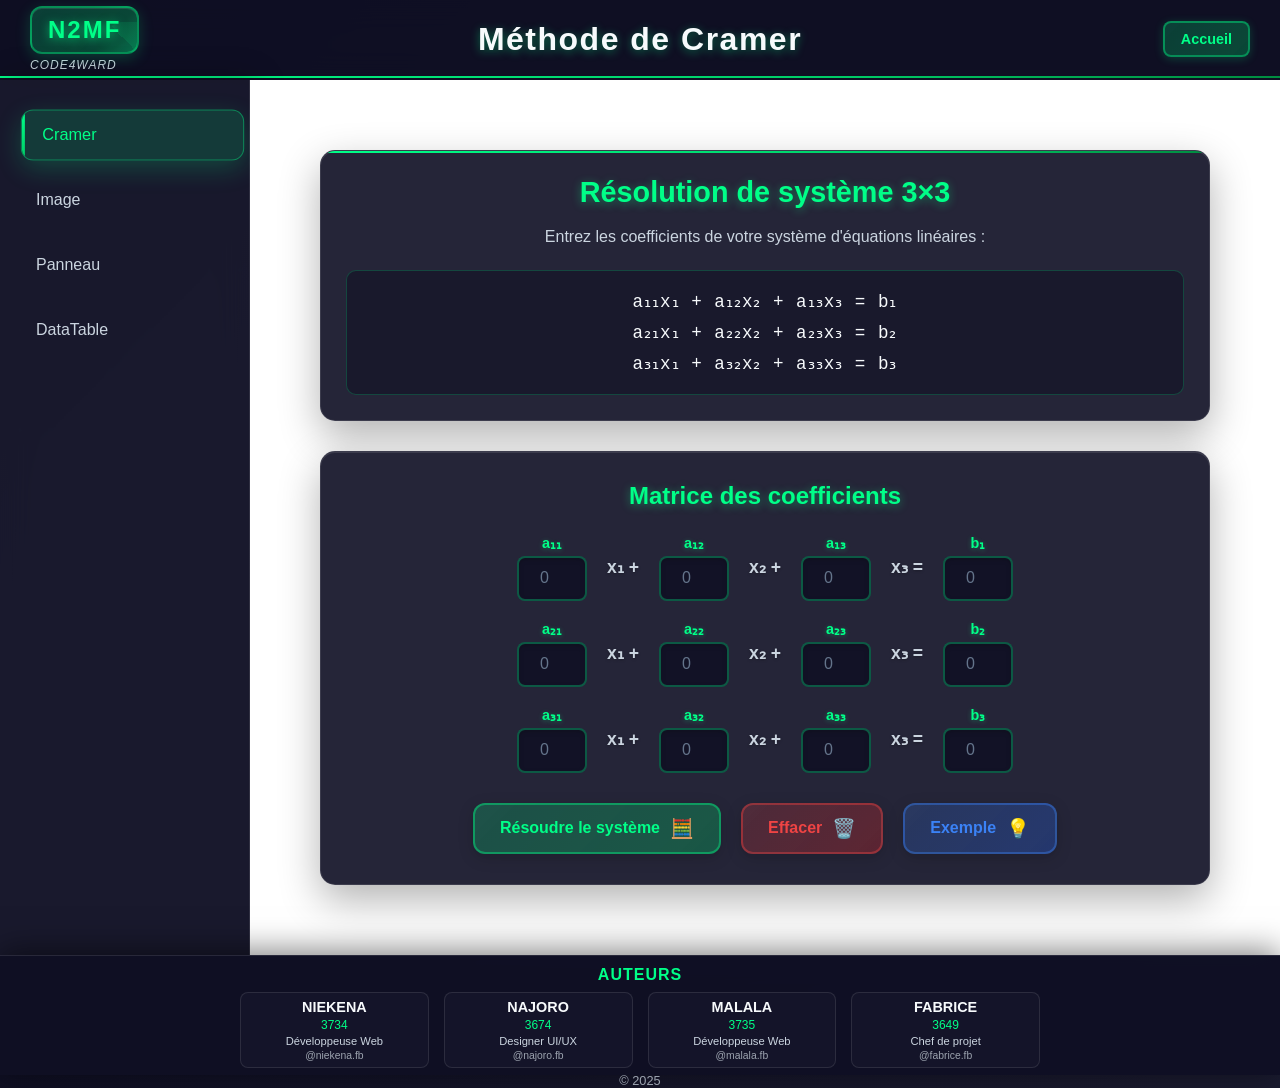
==== pages/cramer.html @ 55951e8e "Ajout de tous les fichiers" ====
<!DOCTYPE html>
<html lang="fr">

<head>
    <meta charset="UTF-8">
    <meta name="viewport" content="width=device-width, initial-scale=1.0">
    <title>Résolution Cramer - Projet DHTML</title>
    <link rel="stylesheet" href="../css/style.css">
    <link rel="stylesheet" href="../css/cramer.css">
</head>

<body>
    <!-- En tête -->
    <header>
        <div class="logo-container">
            <div class="logo">N2MF</div>
            <div class="devise">CODE4WARD</div>
        </div>
        <h1>Méthode de Cramer</h1>
        <a href="../homepage.html" class="login-btn">Accueil</a>
    </header>

    <!-- Zone d'affichage -->
    <div class="container">
        <nav>
            <a href="cramer.html" class="active">Cramer</a>
            <a href="image.html">Image</a>
            <a href="panneau.html">Panneau</a>
            <a href="datatable.html">DataTable</a>
        </nav>

        <main>
            <div id="cramer-container">
                <!-- Section d'explication -->
                <div class="explanation-card">
                    <h2>Résolution de système 3×3</h2>
                    <p>Entrez les coefficients de votre système d'équations linéaires :</p>
                    <div class="equation-display">
                        <span class="equation-line">a₁₁x₁ + a₁₂x₂ + a₁₃x₃ = b₁</span>
                        <span class="equation-line">a₂₁x₁ + a₂₂x₂ + a₂₃x₃ = b₂</span>
                        <span class="equation-line">a₃₁x₁ + a₃₂x₂ + a₃₃x₃ = b₃</span>
                    </div>
                </div>

                <!-- Formulaire de saisie -->
                <div class="input-section">
                    <div class="matrix-container">
                        <h3>Matrice des coefficients</h3>
                        <div class="matrix-grid">
                            <!-- Ligne 1 -->
                            <div class="matrix-row">
                                <div class="input-group">
                                    <label>a₁₁</label>
                                    <input type="number" id="a11" step="any" placeholder="0">
                                </div>
                                <span class="variable">x₁ +</span>
                                <div class="input-group">
                                    <label>a₁₂</label>
                                    <input type="number" id="a12" step="any" placeholder="0">
                                </div>
                                <span class="variable">x₂ +</span>
                                <div class="input-group">
                                    <label>a₁₃</label>
                                    <input type="number" id="a13" step="any" placeholder="0">
                                </div>
                                <span class="variable">x₃ =</span>
                                <div class="input-group">
                                    <label>b₁</label>
                                    <input type="number" id="b1" step="any" placeholder="0">
                                </div>
                            </div>

                            <!-- Ligne 2 -->
                            <div class="matrix-row">
                                <div class="input-group">
                                    <label>a₂₁</label>
                                    <input type="number" id="a21" step="any" placeholder="0">
                                </div>
                                <span class="variable">x₁ +</span>
                                <div class="input-group">
                                    <label>a₂₂</label>
                                    <input type="number" id="a22" step="any" placeholder="0">
                                </div>
                                <span class="variable">x₂ +</span>
                                <div class="input-group">
                                    <label>a₂₃</label>
                                    <input type="number" id="a23" step="any" placeholder="0">
                                </div>
                                <span class="variable">x₃ =</span>
                                <div class="input-group">
                                    <label>b₂</label>
                                    <input type="number" id="b2" step="any" placeholder="0">
                                </div>
                            </div>

                            <!-- Ligne 3 -->
                            <div class="matrix-row">
                                <div class="input-group">
                                    <label>a₃₁</label>
                                    <input type="number" id="a31" step="any" placeholder="0">
                                </div>
                                <span class="variable">x₁ +</span>
                                <div class="input-group">
                                    <label>a₃₂</label>
                                    <input type="number" id="a32" step="any" placeholder="0">
                                </div>
                                <span class="variable">x₂ +</span>
                                <div class="input-group">
                                    <label>a₃₃</label>
                                    <input type="number" id="a33" step="any" placeholder="0">
                                </div>
                                <span class="variable">x₃ =</span>
                                <div class="input-group">
                                    <label>b₃</label>
                                    <input type="number" id="b3" step="any" placeholder="0">
                                </div>
                            </div>
                        </div>
                    </div>

                    <!-- Boutons d'action -->
                    <div class="action-buttons">
                        <button id="solve-btn" class="solve-button">
                            <span class="button-text">Résoudre le système</span>
                            <span class="button-icon">🧮</span>
                        </button>
                        <button id="clear-btn" class="clear-button">
                            <span class="button-text">Effacer</span>
                            <span class="button-icon">🗑️</span>
                        </button>
                        <button id="example-btn" class="example-button">
                            <span class="button-text">Exemple</span>
                            <span class="button-icon">💡</span>
                        </button>
                    </div>
                </div>

                <!-- Zone de résultats -->
                <div id="results-section" class="results-hidden">
                    <h3>Résultats</h3>

                    <!-- Déterminants -->
                    <div class="determinants-grid">
                        <div class="det-card">
                            <h4>Déterminant principal (Δ)</h4>
                            <div id="det-main" class="det-value">0</div>
                        </div>
                        <div class="det-card">
                            <h4>Δx</h4>
                            <div id="det-x" class="det-value">0</div>
                        </div>
                        <div class="det-card">
                            <h4>Δy</h4>
                            <div id="det-y" class="det-value">0</div>
                        </div>
                        <div class="det-card">
                            <h4>Δz</h4>
                            <div id="det-z" class="det-value">0</div>
                        </div>
                    </div>

                    <!-- Solutions finales -->
                    <div class="solutions-grid">
                        <div class="solution-card">
                            <h4>x₁</h4>
                            <div id="solution-x1" class="solution-value">0</div>
                        </div>
                        <div class="solution-card">
                            <h4>x₂</h4>
                            <div id="solution-x2" class="solution-value">0</div>
                        </div>
                        <div class="solution-card">
                            <h4>x₃</h4>
                            <div id="solution-x3" class="solution-value">0</div>
                        </div>
                    </div>

                    <!-- Messages d'état -->
                    <div id="status-message" class="status-message"></div>
                </div>
            </div>
        </main>
    </div>

    <!-- Pied de page -->
    <footer>
        <div class="footer-title">AUTEURS</div>
        <div class="team-info">
            <div class="member">
                <div class="member-name">NIEKENA</div>
                <div class="member-matricule">3734</div>
                <div class="member-role">Développeuse Web</div>
                <div class="member-facebook">@niekena.fb</div>
            </div>
            <div class="member">
                <div class="member-name">NAJORO</div>
                <div class="member-matricule">3674</div>
                <div class="member-role"> Designer UI/UX</div>
                <div class="member-facebook">@najoro.fb</div>
            </div>
            <div class="member">
                <div class="member-name">MALALA</div>
                <div class="member-matricule">3735</div>
                <div class="member-role">Développeuse Web</div>
                <div class="member-facebook">@malala.fb</div>
            </div>
            <div class="member">
                <div class="member-name">FABRICE</div>
                <div class="member-matricule">3649</div>
                <div class="member-role">Chef de projet</div>
                <div class="member-facebook">@fabrice.fb</div>
            </div>
        </div>
        <div class="copyright">© 2025</div>
    </footer>

    <!-- Scripts -->
    <script src="https://code.jquery.com/jquery-3.6.0.min.js"></script>
    <script src="../js/cramer.js"></script>

</body>

</html>
---- css/style.css ----
* {
    margin: 0;
    padding: 0;
    box-sizing: border-box;
}

body {
    font-family: 'Segoe UI', Tahoma, Geneva, Verdana, sans-serif;
    background: linear-gradient(135deg, #0f0f23 0%, #1a1a2e 50%, #16213e 100%);
    color: #e2e8f0;
    min-height: 100vh;
    display: grid;
    grid-template-areas:
        "header header"
        "nav main"
        "footer footer";
    grid-template-rows: 80px 1fr 120px;
    grid-template-columns: 250px 1fr;
    overflow-x: hidden;
}

/* Header sombre moderne avec logo */
.header,
header {
    grid-area: header;
    background: rgba(15, 15, 35, 0.95);
    backdrop-filter: blur(15px);
    display: flex;
    align-items: center;
    justify-content: space-between;
    padding: 0 30px;
    box-shadow: 0 4px 30px rgba(0, 0, 0, 0.5);
    border-bottom: 2px solid transparent;
    position: relative;
}

header::after {
    content: '';
    position: absolute;
    bottom: 0;
    left: 0;
    right: 0;
    height: 2px;
    background: linear-gradient(90deg, #00ff88, #00cc66, #004d1a, #00ff88);
    background-size: 200% 100%;
    animation: gradientFlow 4s ease-in-out infinite;
}

@keyframes gradientFlow {

    0%,
    100% {
        background-position: 0% 50%;
    }

    50% {
        background-position: 100% 50%;
    }
}

/* Logo N2MF */
.logo-container {
    display: flex;
    flex-direction: column;
    align-items: flex-start;
}

.logo {
    background: linear-gradient(135deg, rgba(0, 255, 136, 0.2) 0%, rgba(0, 204, 102, 0.3) 70%, rgba(0, 255, 136, 0.4) 100%);
    border: 2px solid rgba(0, 255, 136, 0.4);
    border-radius: 12px;
    padding: 8px 16px;
    font-size: 1.5rem;
    font-weight: 700;
    color: #00ff88;
    letter-spacing: 2px;
    text-shadow: 0 2px 10px rgba(0, 255, 136, 0.6);
    box-shadow:
        0 4px 15px rgba(0, 255, 136, 0.2),
        inset 0 1px 0 rgba(255, 255, 255, 0.1);
    position: relative;
    overflow: hidden;
}

.logo::before {
    content: '';
    position: absolute;
    bottom: 0;
    right: 0;
    width: 30px;
    height: 30px;
    background: linear-gradient(45deg, transparent 50%, rgba(0, 255, 136, 0.1) 50%);
    border-radius: 50% 0 0 0;
}

.devise {
    font-size: 0.75rem;
    color: #cbd5e0;
    margin-top: 4px;
    font-style: italic;
    font-weight: 300;
    letter-spacing: 1px;
}

header h1 {
    font-size: 2rem;
    font-weight: 600;
    color: #f7fafc;
    letter-spacing: 1.5px;
    text-shadow: 0 2px 10px rgba(0, 255, 136, 0.4);
    position: absolute;
    left: 50%;
    transform: translateX(-50%);
}

/* Login button */
.login-btn {
    background: linear-gradient(135deg, rgba(0, 255, 136, 0.2) 0%, rgba(0, 204, 102, 0.3) 100%);
    border: 2px solid rgba(0, 255, 136, 0.4);
    border-radius: 8px;
    padding: 8px 16px;
    font-size: 0.9rem;
    font-weight: 600;
    color: #00ff88;
    text-decoration: none;
    transition: all 0.3s ease;
    box-shadow: 0 2px 10px rgba(0, 255, 136, 0.2);
    cursor: pointer;
}

.login-btn:hover {
    background: linear-gradient(135deg, rgba(0, 255, 136, 0.3) 0%, rgba(0, 204, 102, 0.4) 100%);
    transform: translateY(-2px);
    box-shadow: 0 4px 20px rgba(0, 255, 136, 0.3);
}

/* Container - garde ta structure flexbox */
.container {
    display: contents;
    /* Permet au grid de fonctionner avec ta structure */
}

/* Navigation sombre élégante */
nav {
    grid-area: nav;
    background: rgba(26, 26, 46, 0.9);
    backdrop-filter: blur(15px);
    padding: 2rem 0;
    box-shadow: 4px 0 30px rgba(0, 0, 0, 0.3);
    border-right: 1px solid rgba(255, 255, 255, 0.1);
    display: flex;
    flex-direction: column;
    gap: 15px;
    padding: 30px 15px;
}

nav a {
    color: #cbd5e0;
    text-decoration: none;
    padding: 15px 20px;
    border-radius: 12px;
    transition: all 0.4s cubic-bezier(0.4, 0, 0.2, 1);
    position: relative;
    font-weight: 500;
    font-size: 1rem;
    overflow: hidden;
    border: 1px solid transparent;
}

nav a::before {
    content: '';
    position: absolute;
    top: 0;
    left: -100%;
    width: 100%;
    height: 100%;
    background: linear-gradient(90deg, transparent, rgba(0, 255, 136, 0.1), transparent);
    transition: left 0.6s ease;
}

nav a::after {
    content: '';
    position: absolute;
    top: 0;
    left: 0;
    width: 3px;
    height: 0;
    background: linear-gradient(180deg, #00ff88, #00cc66);
    transition: height 0.4s ease;
    border-radius: 0 2px 2px 0;
}

nav a:hover {
    background: rgba(0, 255, 136, 0.1);
    color: #00ff88;
    transform: translateX(8px) scale(1.02);
    box-shadow: 0 8px 25px rgba(0, 255, 136, 0.2);
    border-color: rgba(0, 255, 136, 0.3);
}

nav a:hover::before {
    left: 100%;
}

nav a:hover::after {
    height: 100%;
}

/* Main content - fond blanc */
main {
    grid-area: main;
    display: flex;
    align-items: center;
    justify-content: center;
    background: #ffffff;
    padding: 50px;
}

#affichage {
    background: rgba(26, 26, 46, 0.95);
    backdrop-filter: blur(20px);
    padding: 50px 40px;
    border-radius: 20px;
    box-shadow:
        0 20px 60px rgba(0, 0, 0, 0.4),
        inset 0 1px 0 rgba(255, 255, 255, 0.1);
    text-align: center;
    max-width: 600px;
    width: 100%;
    position: relative;
    overflow: hidden;
    border: 1px solid rgba(255, 255, 255, 0.1);
}

#affichage::before {
    content: '';
    position: absolute;
    top: 0;
    left: 0;
    right: 0;
    height: 3px;
    background: linear-gradient(90deg, #00ff88, #00cc66, #004d1a, #00ff88);
    background-size: 300% 100%;
    animation: shimmerDark 3s ease-in-out infinite;
}

@keyframes shimmerDark {
    0% {
        background-position: -300% 0;
    }

    100% {
        background-position: 300% 0;
    }
}

#affichage p {
    font-size: 2.2rem;
    font-weight: 300;
    color: #f7fafc;
    margin: 0;
    line-height: 1.4;
    text-shadow: 0 2px 10px rgba(0, 255, 136, 0.3);
}

#affichage:hover {
    transform: translateY(-5px);
    box-shadow:
        0 30px 80px rgba(0, 0, 0, 0.6),
        0 0 40px rgba(0, 255, 136, 0.15),
        inset 0 1px 0 rgba(255, 255, 255, 0.1);
}

/* Footer restructuré */
footer {
    grid-area: footer;
    background: rgba(15, 15, 35, 0.95);
    backdrop-filter: blur(15px);
    display: flex;
    flex-direction: column;
    align-items: center;
    justify-content: flex-start;
    padding: 10px 20px 5px 20px;
    box-shadow: 0 -4px 30px rgba(0, 0, 0, 0.5);
    border-top: 1px solid rgba(255, 255, 255, 0.1);
}

.footer-title {
    color: #00ff88;
    font-weight: 700;
    font-size: 1rem;
    margin-bottom: 8px;
    letter-spacing: 1px;
}

.team-info {
    display: grid;
    grid-template-columns: repeat(4, 1fr);
    gap: 15px;
    width: 100%;
    max-width: 800px;
    margin-bottom: 5px;
}

.member {
    text-align: center;
    padding: 6px;
    background: rgba(26, 26, 46, 0.6);
    border-radius: 8px;
    border: 1px solid rgba(255, 255, 255, 0.1);
}

.member-name {
    color: #f7fafc;
    font-weight: 600;
    font-size: 0.9rem;
    margin-bottom: 3px;
}

.member-matricule {
    color: #00ff88;
    font-size: 0.75rem;
    font-weight: 500;
    margin-bottom: 3px;
}

.member-role {
    color: #cbd5e0;
    font-size: 0.7rem;
    margin-bottom: 3px;
}

.member-facebook {
    color: #9ca3af;
    font-size: 0.65rem;
}

.copyright {
    color: #9ca3af;
    font-size: 0.8rem;
    font-weight: 400;
}

/* Animations d'entrée conservées */
header {
    animation: slideInDown 0.8s ease-out;
}

nav {
    animation: slideInLeft 0.8s ease-out 0.2s both;
}

main {
    animation: fadeInScale 1s ease-out 0.4s both;
}

footer {
    animation: slideInUp 0.8s ease-out 0.6s both;
}

@keyframes slideInDown {
    from {
        transform: translateY(-100%);
        opacity: 0;
    }

    to {
        transform: translateY(0);
        opacity: 1;
    }
}

@keyframes slideInLeft {
    from {
        transform: translateX(-100%);
        opacity: 0;
    }

    to {
        transform: translateX(0);
        opacity: 1;
    }
}

@keyframes slideInUp {
    from {
        transform: translateY(100%);
        opacity: 0;
    }

    to {
        transform: translateY(0);
        opacity: 1;
    }
}

@keyframes fadeInScale {
    from {
        opacity: 0;
        transform: scale(0.9);
    }

    to {
        opacity: 1;
        transform: scale(1);
    }
}

/* Responsive design pour mobile */
@media (max-width: 768px) {
    body {
        grid-template-areas:
            "header"
            "nav"
            "main"
            "footer";
        grid-template-columns: 1fr;
        grid-template-rows: 80px auto 1fr 140px;
    }

    header {
        flex-direction: row;
        justify-content: space-between;
        padding: 10px 20px;
        gap: 0;
    }

    .logo {
        font-size: 1.2rem;
        padding: 6px 12px;
    }

    .devise {
        font-size: 0.65rem;
    }

    header h1 {
        font-size: 1.5rem;
        position: static;
        transform: none;
    }

    .login-btn {
        font-size: 0.8rem;
        padding: 6px 12px;
    }

    nav {
        flex-direction: row;
        overflow-x: auto;
        padding: 15px;
        gap: 10px;
    }

    nav a {
        flex-shrink: 0;
        min-width: 100px;
        text-align: center;
        transform: none;
    }

    nav a:hover {
        transform: scale(1.05);
    }

    main {
        padding: 30px 20px;
    }

    #affichage {
        padding: 30px 25px;
    }

    #affichage p {
        font-size: 1.8rem;
    }

    .team-info {
        grid-template-columns: repeat(2, 1fr);
        gap: 10px;
    }

    .member {
        padding: 6px;
    }

    .member-name {
        font-size: 0.8rem;
    }

    .member-matricule {
        font-size: 0.7rem;
    }

    .member-role {
        font-size: 0.65rem;
    }

    .member-facebook {
        font-size: 0.6rem;
    }
}

/* Effets de particules subtiles - vert tech */
body::before {
    content: '';
    position: fixed;
    top: 0;
    left: 0;
    width: 100%;
    height: 100%;
    background-image:
        radial-gradient(2px 2px at 20px 30px, rgba(0, 255, 136, 0.2), transparent),
        radial-gradient(2px 2px at 40px 70px, rgba(0, 204, 102, 0.2), transparent),
        radial-gradient(1px 1px at 90px 40px, rgba(0, 77, 26, 0.3), transparent);
    background-repeat: repeat;
    background-size: 100px 100px;
    animation: sparkle 10s ease-in-out infinite;
    pointer-events: none;
    z-index: -1;
}

@keyframes sparkle {

    0%,
    100% {
        opacity: 0.3;
    }

    50% {
        opacity: 0.1;
    }
}
---- css/cramer.css ----
/* CSS spécifique pour la page Cramer */

/* Navigation active */
nav a.active {
    background: rgba(0, 255, 136, 0.15);
    color: #00ff88;
    border-color: rgba(0, 255, 136, 0.4);
    transform: translateX(8px) scale(1.02);
    box-shadow: 0 8px 25px rgba(0, 255, 136, 0.2);
}

nav a.active::after {
    height: 100%;
}

/* Container principal Cramer */
#cramer-container {
    width: 100%;
    max-width: 1200px;
    margin: 0 auto;
    padding: 20px;
    display: flex;
    flex-direction: column;
    gap: 30px;
}

/* Card d'explication */
.explanation-card {
    background: rgba(26, 26, 46, 0.95);
    backdrop-filter: blur(20px);
    padding: 25px;
    border-radius: 15px;
    box-shadow:
        0 15px 40px rgba(0, 0, 0, 0.3),
        inset 0 1px 0 rgba(255, 255, 255, 0.1);
    border: 1px solid rgba(255, 255, 255, 0.1);
    text-align: center;
    position: relative;
    overflow: hidden;
}

.explanation-card::before {
    content: '';
    position: absolute;
    top: 0;
    left: 0;
    right: 0;
    height: 2px;
    background: linear-gradient(90deg, #00ff88, #00cc66, #004d1a, #00ff88);
    background-size: 200% 100%;
    animation: gradientFlow 3s ease-in-out infinite;
}

.explanation-card h2 {
    color: #00ff88;
    font-size: 1.8rem;
    font-weight: 600;
    margin-bottom: 15px;
    text-shadow: 0 2px 10px rgba(0, 255, 136, 0.4);
}

.explanation-card p {
    color: #cbd5e0;
    font-size: 1rem;
    margin-bottom: 20px;
    line-height: 1.6;
}

.equation-display {
    display: flex;
    flex-direction: column;
    gap: 10px;
    font-family: 'Courier New', monospace;
    font-size: 1.1rem;
    color: #f7fafc;
    background: rgba(15, 15, 35, 0.5);
    padding: 20px;
    border-radius: 10px;
    border: 1px solid rgba(0, 255, 136, 0.2);
}

.equation-line {
    text-align: center;
    letter-spacing: 1px;
}

/* Section de saisie */
.input-section {
    background: rgba(26, 26, 46, 0.95);
    backdrop-filter: blur(20px);
    padding: 30px;
    border-radius: 15px;
    box-shadow:
        0 15px 40px rgba(0, 0, 0, 0.3),
        inset 0 1px 0 rgba(255, 255, 255, 0.1);
    border: 1px solid rgba(255, 255, 255, 0.1);
}

.matrix-container h3 {
    color: #00ff88;
    font-size: 1.5rem;
    font-weight: 600;
    text-align: center;
    margin-bottom: 25px;
    text-shadow: 0 2px 10px rgba(0, 255, 136, 0.4);
}

/* Grille de la matrice */
.matrix-grid {
    display: flex;
    flex-direction: column;
    gap: 20px;
    margin-bottom: 30px;
}

.matrix-row {
    display: flex;
    align-items: center;
    justify-content: center;
    gap: 15px;
    flex-wrap: wrap;
}

/* Groupes d'input */
.input-group {
    display: flex;
    flex-direction: column;
    align-items: center;
    gap: 5px;
}

.input-group label {
    color: #00ff88;
    font-size: 0.9rem;
    font-weight: 600;
    text-shadow: 0 1px 5px rgba(0, 255, 136, 0.3);
}

.input-group input {
    width: 70px;
    height: 45px;
    background: rgba(15, 15, 35, 0.8);
    border: 2px solid rgba(0, 255, 136, 0.3);
    border-radius: 8px;
    color: #f7fafc;
    text-align: center;
    font-size: 1rem;
    font-weight: 500;
    transition: all 0.3s ease;
    box-shadow: inset 0 2px 5px rgba(0, 0, 0, 0.2);
}

.input-group input:focus {
    outline: none;
    border-color: #00ff88;
    background: rgba(15, 15, 35, 0.9);
    box-shadow:
        inset 0 2px 5px rgba(0, 0, 0, 0.2),
        0 0 15px rgba(0, 255, 136, 0.3);
    transform: scale(1.05);
}

.input-group input::placeholder {
    color: #64748b;
}

/* Variables affichées */
.variable {
    color: #cbd5e0;
    font-size: 1.1rem;
    font-weight: 600;
    margin: 0 5px;
    text-shadow: 0 1px 3px rgba(0, 0, 0, 0.3);
}

/* Boutons d'action */
.action-buttons {
    display: flex;
    justify-content: center;
    gap: 20px;
    flex-wrap: wrap;
}

.solve-button,
.clear-button,
.example-button {
    display: flex;
    align-items: center;
    gap: 10px;
    padding: 12px 25px;
    border: none;
    border-radius: 12px;
    font-size: 1rem;
    font-weight: 600;
    cursor: pointer;
    transition: all 0.3s ease;
    position: relative;
    overflow: hidden;
    box-shadow: 0 4px 15px rgba(0, 0, 0, 0.2);
}

.solve-button {
    background: linear-gradient(135deg, rgba(0, 255, 136, 0.2) 0%, rgba(0, 204, 102, 0.3) 100%);
    border: 2px solid rgba(0, 255, 136, 0.4);
    color: #00ff88;
}

.clear-button {
    background: linear-gradient(135deg, rgba(239, 68, 68, 0.2) 0%, rgba(220, 38, 38, 0.3) 100%);
    border: 2px solid rgba(239, 68, 68, 0.4);
    color: #ef4444;
}

.example-button {
    background: linear-gradient(135deg, rgba(59, 130, 246, 0.2) 0%, rgba(37, 99, 235, 0.3) 100%);
    border: 2px solid rgba(59, 130, 246, 0.4);
    color: #3b82f6;
}

.solve-button:hover {
    transform: translateY(-3px);
    box-shadow: 0 8px 25px rgba(0, 255, 136, 0.3);
    background: linear-gradient(135deg, rgba(0, 255, 136, 0.3) 0%, rgba(0, 204, 102, 0.4) 100%);
}

.clear-button:hover {
    transform: translateY(-3px);
    box-shadow: 0 8px 25px rgba(239, 68, 68, 0.3);
    background: linear-gradient(135deg, rgba(239, 68, 68, 0.3) 0%, rgba(220, 38, 38, 0.4) 100%);
}

.example-button:hover {
    transform: translateY(-3px);
    box-shadow: 0 8px 25px rgba(59, 130, 246, 0.3);
    background: linear-gradient(135deg, rgba(59, 130, 246, 0.3) 0%, rgba(37, 99, 235, 0.4) 100%);
}

.button-icon {
    font-size: 1.2rem;
}

/* Section des résultats */
#results-section {
    background: rgba(26, 26, 46, 0.95);
    backdrop-filter: blur(20px);
    padding: 30px;
    border-radius: 15px;
    box-shadow:
        0 15px 40px rgba(0, 0, 0, 0.3),
        inset 0 1px 0 rgba(255, 255, 255, 0.1);
    border: 1px solid rgba(255, 255, 255, 0.1);
    transform: translateY(20px);
    opacity: 0;
    transition: all 0.5s ease;
}

#results-section.results-visible {
    transform: translateY(0);
    opacity: 1;
}

.results-hidden {
    display: none;
}

#results-section h3 {
    color: #00ff88;
    font-size: 1.5rem;
    font-weight: 600;
    text-align: center;
    margin-bottom: 25px;
    text-shadow: 0 2px 10px rgba(0, 255, 136, 0.4);
}

/* Grilles des déterminants */
.determinants-grid {
    display: grid;
    grid-template-columns: repeat(auto-fit, minmax(200px, 1fr));
    gap: 15px;
    margin-bottom: 30px;
}

.det-card {
    background: rgba(15, 15, 35, 0.7);
    padding: 20px;
    border-radius: 12px;
    text-align: center;
    border: 1px solid rgba(0, 255, 136, 0.2);
    transition: all 0.3s ease;
}

.det-card:hover {
    transform: translateY(-5px);
    box-shadow: 0 10px 30px rgba(0, 255, 136, 0.2);
    border-color: rgba(0, 255, 136, 0.4);
}

.det-card h4 {
    color: #cbd5e0;
    font-size: 1rem;
    margin-bottom: 10px;
    font-weight: 500;
}

.det-value {
    color: #00ff88;
    font-size: 1.4rem;
    font-weight: 700;
    font-family: 'Courier New', monospace;
    text-shadow: 0 1px 5px rgba(0, 255, 136, 0.3);
}

/* Grille des solutions */
.solutions-grid {
    display: grid;
    grid-template-columns: repeat(auto-fit, minmax(150px, 1fr));
    gap: 20px;
    margin-bottom: 20px;
}

.solution-card {
    background: rgba(15, 15, 35, 0.7);
    padding: 25px;
    border-radius: 12px;
    text-align: center;
    border: 2px solid rgba(0, 255, 136, 0.3);
    transition: all 0.3s ease;
    position: relative;
    overflow: hidden;
}

.solution-card::before {
    content: '';
    position: absolute;
    top: 0;
    left: 0;
    right: 0;
    height: 3px;
    background: linear-gradient(90deg, #00ff88, #00cc66);
    transform: scaleX(0);
    transition: transform 0.3s ease;
    transform-origin: left;
}

.solution-card:hover::before {
    transform: scaleX(1);
}

.solution-card:hover {
    transform: translateY(-8px) scale(1.02);
    box-shadow: 0 15px 40px rgba(0, 255, 136, 0.3);
    border-color: rgba(0, 255, 136, 0.5);
}

.solution-card h4 {
    color: #f7fafc;
    font-size: 1.2rem;
    margin-bottom: 15px;
    font-weight: 600;
}

.solution-value {
    color: #00ff88;
    font-size: 1.8rem;
    font-weight: 700;
    font-family: 'Courier New', monospace;
    text-shadow: 0 2px 10px rgba(0, 255, 136, 0.4);
}

/* Messages d'état */
.status-message {
    padding: 15px;
    border-radius: 10px;
    text-align: center;
    font-weight: 600;
    margin-top: 20px;
    transition: all 0.3s ease;
}

.status-message.success {
    background: rgba(34, 197, 94, 0.2);
    border: 1px solid rgba(34, 197, 94, 0.4);
    color: #22c55e;
}

.status-message.error {
    background: rgba(239, 68, 68, 0.2);
    border: 1px solid rgba(239, 68, 68, 0.4);
    color: #ef4444;
}

.status-message.warning {
    background: rgba(245, 158, 11, 0.2);
    border: 1px solid rgba(245, 158, 11, 0.4);
    color: #f59e0b;
}

/* Animations d'apparition */
@keyframes slideInUp {
    from {
        transform: translateY(30px);
        opacity: 0;
    }

    to {
        transform: translateY(0);
        opacity: 1;
    }
}

@keyframes bounceIn {
    0% {
        transform: scale(0.3);
        opacity: 0;
    }

    50% {
        transform: scale(1.05);
    }

    70% {
        transform: scale(0.9);
    }

    100% {
        transform: scale(1);
        opacity: 1;
    }
}

.solution-card {
    animation: bounceIn 0.6s ease-out;
}

.det-card {
    animation: slideInUp 0.5s ease-out;
}

/* Responsive Design */
@media (max-width: 768px) {
    #cramer-container {
        padding: 15px;
        gap: 20px;
    }

    .matrix-row {
        flex-direction: column;
        gap: 10px;
        align-items: stretch;
    }

    .input-group {
        flex-direction: row;
        justify-content: space-between;
        align-items: center;
        width: 100%;
        max-width: 200px;
        margin: 0 auto;
    }

    .input-group input {
        width: 80px;
    }

    .variable {
        display: none;
    }

    .action-buttons {
        flex-direction: column;
        align-items: center;
    }

    .solve-button,
    .clear-button,
    .example-button {
        width: 100%;
        max-width: 250px;
        justify-content: center;
    }

    .determinants-grid {
        grid-template-columns: repeat(2, 1fr);
        gap: 10px;
    }

    .solutions-grid {
        grid-template-columns: 1fr;
        gap: 15px;
    }
}
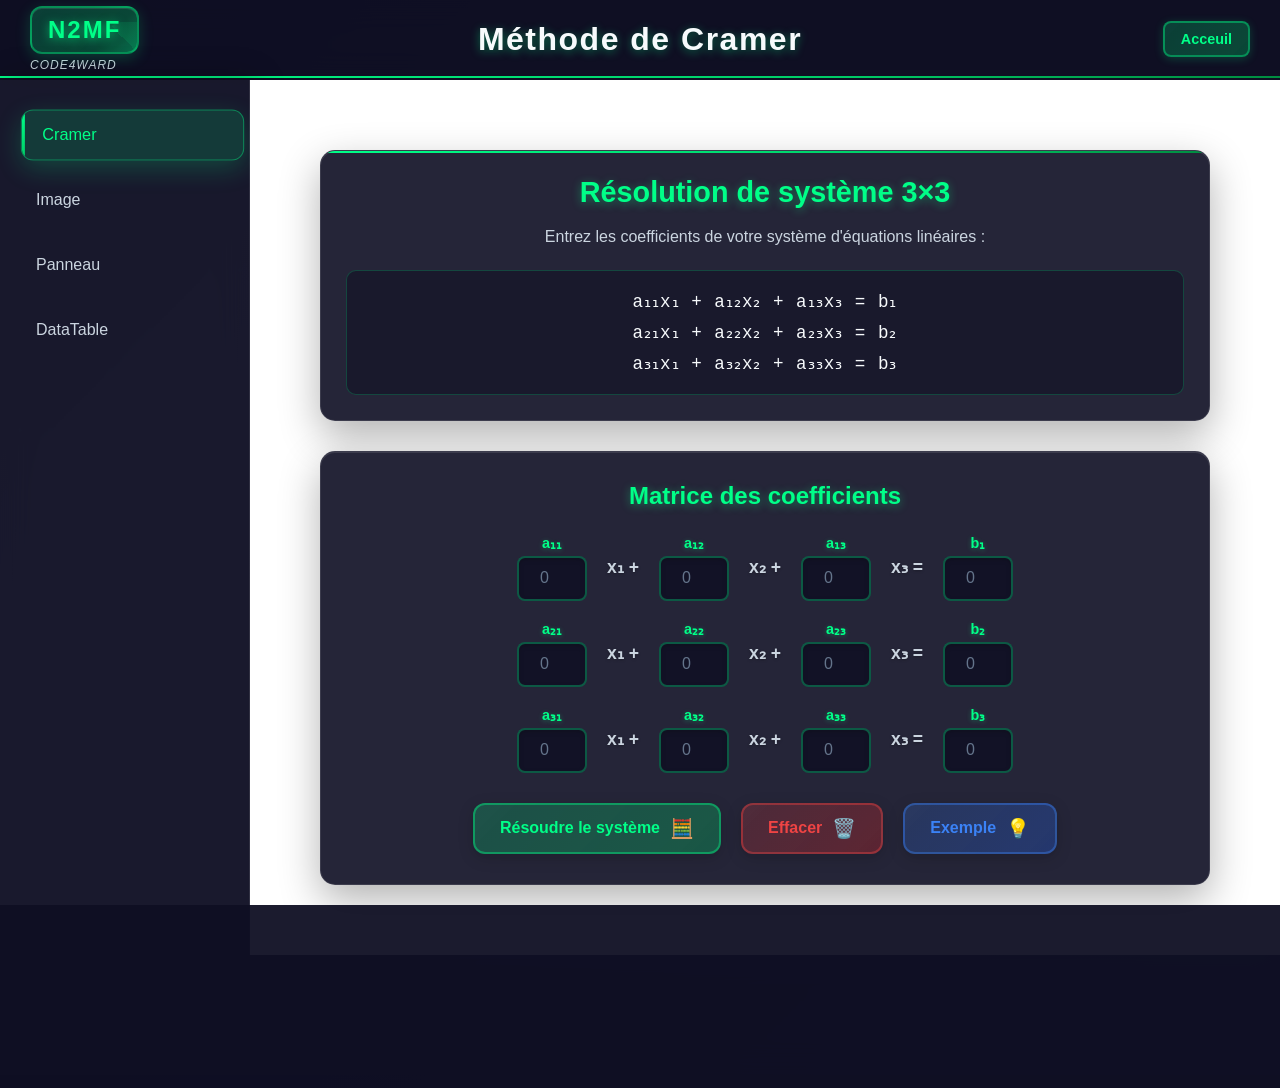
==== commit 1fec9342: "Correct link text from 'Accueil' to 'Acceuil'" ====
--- a/pages/cramer.html
+++ b/pages/cramer.html
@@ -17,7 +17,7 @@
             <div class="devise">CODE4WARD</div>
         </div>
         <h1>Méthode de Cramer</h1>
-        <a href="../homepage.html" class="login-btn">Accueil</a>
+        <a href="../index.html" class="login-btn">Acceuil</a>
     </header>
 
     <!-- Zone d'affichage -->
@@ -220,4 +220,4 @@
 
 </body>
 
-</html>+</html>
